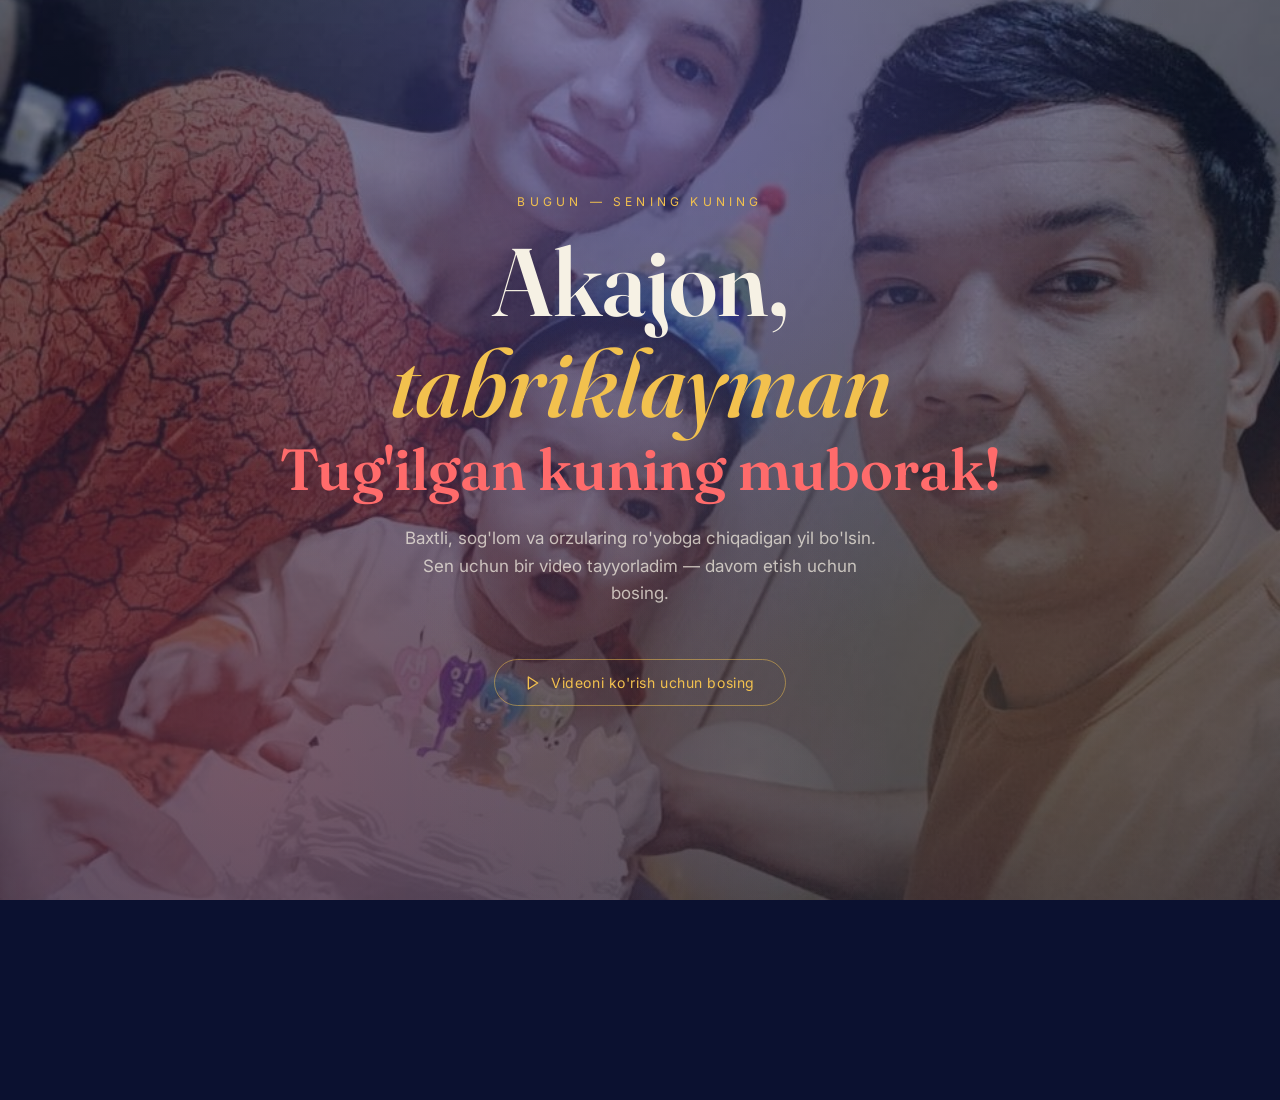
==== index.html @ 62d655b0 "Rename tabrik.html to index.html" ====
<!DOCTYPE html>
<html lang="uz">
<head>
<meta charset="UTF-8">
<meta name="viewport" content="width=device-width, initial-scale=1.0, viewport-fit=cover">
<title>Akajonga tug'ilgan kun tabrigi</title>
<link rel="preconnect" href="https://fonts.googleapis.com">
<link rel="preconnect" href="https://fonts.gstatic.com" crossorigin>
<link href="https://fonts.googleapis.com/css2?family=Fraunces:ital,opsz,wght@0,9..144,400;0,9..144,600;0,9..144,700;1,9..144,500&family=Inter:wght@400;500;600&display=swap" rel="stylesheet">
<script src="https://telegram.org/js/telegram-web-app.js"></script>
<style>
  :root{
    --midnight:#0B1130;
    --midnight-2:#141B44;
    --gold:#F2C14E;
    --coral:#FF6B6B;
    --violet:#8B7CF6;
    --cream:#F6F1E4;
  }
  *{box-sizing:border-box; margin:0; padding:0;}
  html,body{
    height:100%;
    background:var(--midnight);
    overflow:hidden;
    font-family:'Inter', sans-serif;
  }
  #stage{
    position:relative;
    width:100%;
    height:100vh;
    height:100dvh;
  }

  #bgImage{
    position:absolute;
    inset:0;
    width:100%;
    height:100%;
    object-fit:cover;
    z-index:0;
    opacity:0;
    transition:opacity 0.6s ease;
  }
  #bgImage.loaded{ opacity:1; }

  #bgOverlay{
    position:absolute;
    inset:0;
    z-index:1;
    pointer-events:none;
    background:
      radial-gradient(circle at 50% 15%, rgba(139,124,246,0.30), transparent 55%),
      radial-gradient(circle at 20% 85%, rgba(255,107,107,0.22), transparent 50%),
      radial-gradient(circle at 80% 80%, rgba(242,193,78,0.16), transparent 50%),
      linear-gradient(180deg, rgba(11,17,48,0.55), rgba(11,17,48,0.75));
    opacity:0;
    transition:opacity 0.6s ease;
  }
  #bgOverlay.loaded{ opacity:1; }

  canvas#confetti{
    position:absolute;
    inset:0;
    width:100%;
    height:100%;
    pointer-events:none;
    z-index:2;
  }

  /* ---------- GREETING SCREEN ---------- */
  #greeting{
    position:absolute;
    inset:0;
    z-index:3;
    display:flex;
    flex-direction:column;
    align-items:center;
    justify-content:center;
    text-align:center;
    padding:32px;
    cursor:pointer;
    transition:opacity 0.9s ease, transform 0.9s ease;
  }
  #greeting.leaving{
    opacity:0;
    transform:scale(1.05);
    pointer-events:none;
  }

  .eyebrow{
    font-family:'Inter', sans-serif;
    letter-spacing:0.35em;
    text-transform:uppercase;
    font-size:12px;
    color:var(--gold);
    opacity:0;
    animation:riseIn 0.8s ease forwards;
    animation-delay:0.2s;
    margin-bottom:22px;
  }

  .headline{
    font-family:'Fraunces', serif;
    font-weight:600;
    color:var(--cream);
    font-size:clamp(40px, 11vw, 96px);
    line-height:1.05;
    opacity:0;
    animation:riseIn 0.9s ease forwards;
    animation-delay:0.45s;
  }
  .headline em{
    font-style:italic;
    font-weight:500;
    color:var(--gold);
  }

  .headline .line2{
    display:block;
    color:var(--coral);
    font-size:clamp(28px, 7vw, 58px);
    margin-top:6px;
  }

  .subline{
    margin-top:26px;
    max-width:480px;
    color:rgba(246,241,228,0.72);
    font-size:clamp(14px, 2.6vw, 17px);
    line-height:1.6;
    opacity:0;
    animation:riseIn 0.9s ease forwards;
    animation-delay:0.75s;
  }

  .tap-hint{
    margin-top:52px;
    display:inline-flex;
    align-items:center;
    gap:10px;
    padding:14px 30px;
    border-radius:999px;
    border:1px solid rgba(242,193,78,0.5);
    color:var(--gold);
    font-size:14px;
    letter-spacing:0.04em;
    opacity:0;
    animation:riseIn 0.9s ease forwards, pulseGlow 2.4s ease-in-out infinite;
    animation-delay:1.05s, 1.9s;
  }
  .tap-hint svg{ width:16px; height:16px; }

  @keyframes riseIn{
    from{ opacity:0; transform:translateY(18px); }
    to{ opacity:1; transform:translateY(0); }
  }
  @keyframes pulseGlow{
    0%,100%{ box-shadow:0 0 0 0 rgba(242,193,78,0.0); }
    50%{ box-shadow:0 0 0 8px rgba(242,193,78,0.08); }
  }

  /* floating balloons */
  .balloon{
    position:absolute;
    bottom:-140px;
    width:46px;
    height:58px;
    border-radius:50% 50% 50% 50% / 58% 58% 42% 42%;
    opacity:0.85;
    animation:floatUp linear infinite;
  }
  .balloon::after{
    content:"";
    position:absolute;
    left:50%;
    top:100%;
    width:1px;
    height:60px;
    background:rgba(246,241,228,0.35);
    transform:translateX(-50%);
  }
  @keyframes floatUp{
    from{ transform:translateY(0) translateX(0) rotate(0deg); }
    to{ transform:translateY(-125vh) translateX(30px) rotate(8deg); }
  }

  /* ---------- VIDEO SCREEN ---------- */
  #videoScreen{
    position:absolute;
    inset:0;
    z-index:3;
    display:flex;
    align-items:center;
    justify-content:center;
    opacity:0;
    pointer-events:none;
    transition:opacity 0.8s ease;
    padding:80px 24px 32px;
  }
  #videoScreen.active{
    opacity:1;
    pointer-events:auto;
  }
  .video-frame{
    position:relative;
    width:100%;
    max-width:720px;
    display:flex;
    flex-direction:column;
    align-items:center;
    gap:16px;
  }
  .video-card{
    position:relative;
    width:100%;
    min-height:200px;
    border-radius:20px;
    overflow:hidden;
    background:#000;
    box-shadow:
      0 0 0 1px rgba(242,193,78,0.25),
      0 30px 70px rgba(0,0,0,0.55);
    display:flex;
    align-items:center;
    justify-content:center;
  }
  video{
    display:block;
    width:100%;
    height:auto;
    max-height:72vh;
    max-height:72dvh;
    object-fit:contain;
    background:#000;
  }
  .video-caption{
    font-family:'Fraunces', serif;
    font-style:italic;
    color:var(--gold);
    font-size:15px;
    letter-spacing:0.03em;
    opacity:0.9;
    text-align:center;
    padding:0 20px;
  }
  .missing-video{
    display:none;
    flex-direction:column;
    align-items:center;
    gap:14px;
    text-align:center;
    color:var(--cream);
    max-width:440px;
    padding:24px;
  }
  .missing-video.show{ display:flex; }
  .missing-video h2{
    font-family:'Fraunces', serif;
    font-weight:600;
    color:var(--gold);
    font-size:22px;
  }
  .missing-video code{
    background:rgba(246,241,228,0.08);
    border:1px solid rgba(246,241,228,0.15);
    padding:4px 10px;
    border-radius:6px;
    color:var(--coral);
    font-size:13px;
  }
  .missing-video p{
    font-size:14px;
    line-height:1.6;
    color:rgba(246,241,228,0.7);
  }

  .back-btn{
    position:absolute;
    top:22px;
    left:22px;
    width:40px;
    height:40px;
    border-radius:50%;
    border:1px solid rgba(246,241,228,0.25);
    background:rgba(11,17,48,0.6);
    color:var(--cream);
    display:flex;
    align-items:center;
    justify-content:center;
    cursor:pointer;
    font-size:18px;
    z-index:5;
  }
</style>
</head>
<body>

<div id="stage">
  <img id="bgImage" src="bg.jpg" alt="">
  <div id="bgOverlay"></div>
  <canvas id="confetti"></canvas>

  <!-- GREETING SCREEN -->
  <div id="greeting">
    <div class="eyebrow">Bugun — sening kuning</div>
    <h1 class="headline">
      Akajon,<br>
      <em>tabriklayman</em>
      <span class="line2">Tug'ilgan kuning muborak!</span>
    </h1>
    <p class="subline">Baxtli, sog'lom va orzularing ro'yobga chiqadigan yil bo'lsin.
      Sen uchun bir video tayyorladim — davom etish uchun bosing.</p>
    <div class="tap-hint">
      <svg viewBox="0 0 24 24" fill="none" stroke="currentColor" stroke-width="2" stroke-linecap="round" stroke-linejoin="round">
        <polygon points="5 3 19 12 5 21 5 3"></polygon>
      </svg>
      Videoni ko'rish uchun bosing
    </div>
  </div>

  <!-- VIDEO SCREEN -->
  <div id="videoScreen">
    <button class="back-btn" id="backBtn" aria-label="Orqaga">←</button>
    <div class="video-frame">
      <div class="video-caption">Akajonga — mehr bilan 🎂</div>
      <div class="video-card">
        <video id="bdayVideo" controls playsinline preload="metadata">
          <source src="video.mp4" type="video/mp4">
        </video>
        <div class="missing-video" id="missingVideo">
          <h2>Video topilmadi</h2>
          <p>Bu faylni tug'ilgan kun videosi bilan bir xil papkaga <code>video.mp4</code>
            nomi bilan joylang, so'ng sahifani qayta oching.</p>
        </div>
      </div>
    </div>
  </div>
</div>

<script>
  // ---------- Telegram Mini App setup (safe no-op outside Telegram) ----------
  (function(){
    try{
      const tg = window.Telegram && window.Telegram.WebApp;
      if(!tg) return;
      tg.ready();
      tg.expand();
      if (tg.setHeaderColor) tg.setHeaderColor('#0B1130');
      if (tg.setBackgroundColor) tg.setBackgroundColor('#0B1130');
      if (tg.disableVerticalSwipes) tg.disableVerticalSwipes();
    }catch(e){ /* not inside Telegram, ignore */ }
  })();

  // ---------- background image ----------
  (function(){
    const bgImg = document.getElementById('bgImage');
    const bgOverlay = document.getElementById('bgOverlay');
    const test = new Image();
    test.onload = function(){
      bgImg.classList.add('loaded');
      bgOverlay.classList.add('loaded');
    };
    test.onerror = function(){
      // no bg.jpg found — keep the plain midnight gradient
      bgOverlay.classList.add('loaded');
    };
    test.src = bgImg.getAttribute('src');
  })();

  // ---------- balloons ----------
  const stage = document.getElementById('stage');
  const balloonColors = ['#FF6B6B', '#F2C14E', '#8B7CF6', '#F6F1E4'];
  for (let i = 0; i < 9; i++) {
    const b = document.createElement('div');
    b.className = 'balloon';
    const color = balloonColors[i % balloonColors.length];
    b.style.background = `radial-gradient(circle at 32% 28%, ${color}, ${color}cc 60%, ${color}88)`;
    b.style.left = (Math.random() * 92) + '%';
    b.style.width = (34 + Math.random() * 26) + 'px';
    b.style.height = (46 + Math.random() * 30) + 'px';
    b.style.animationDuration = (10 + Math.random() * 9) + 's';
    b.style.animationDelay = (Math.random() * 8) + 's';
    document.getElementById('greeting').appendChild(b);
  }

  // ---------- confetti canvas ----------
  const canvas = document.getElementById('confetti');
  const ctx = canvas.getContext('2d');
  let W, H;
  function resize(){
    W = canvas.width = window.innerWidth;
    H = canvas.height = window.innerHeight;
  }
  resize();
  window.addEventListener('resize', resize);

  const confettiColors = ['#F2C14E', '#FF6B6B', '#8B7CF6', '#F6F1E4'];
  let particles = [];
  function spawnBurst(x, y, count){
    for(let i=0;i<count;i++){
      const angle = Math.random() * Math.PI * 2;
      const speed = 2 + Math.random() * 6;
      particles.push({
        x, y,
        vx: Math.cos(angle) * speed,
        vy: Math.sin(angle) * speed - 2,
        size: 4 + Math.random() * 5,
        color: confettiColors[Math.floor(Math.random()*confettiColors.length)],
        rot: Math.random() * Math.PI,
        vr: (Math.random()-0.5) * 0.3,
        life: 0,
        maxLife: 90 + Math.random() * 60
      });
    }
  }

  let ambientTimer = 0;
  function loop(){
    ctx.clearRect(0,0,W,H);

    ambientTimer++;
    if (!greetingLeft && ambientTimer % 55 === 0) {
      spawnBurst(Math.random()*W, -20, 6);
    }

    particles.forEach(p=>{
      p.vy += 0.05;
      p.x += p.vx;
      p.y += p.vy;
      p.rot += p.vr;
      p.life++;
      const alpha = Math.max(0, 1 - p.life/p.maxLife);
      ctx.save();
      ctx.translate(p.x, p.y);
      ctx.rotate(p.rot);
      ctx.globalAlpha = alpha;
      ctx.fillStyle = p.color;
      ctx.fillRect(-p.size/2, -p.size/2, p.size, p.size*0.6);
      ctx.restore();
    });
    particles = particles.filter(p => p.life < p.maxLife && p.y < H + 40);

    requestAnimationFrame(loop);
  }
  loop();

  // ---------- transition ----------
  const greeting = document.getElementById('greeting');
  const videoScreen = document.getElementById('videoScreen');
  const video = document.getElementById('bdayVideo');
  const missing = document.getElementById('missingVideo');
  const backBtn = document.getElementById('backBtn');
  let greetingLeft = false;

  function goToVideo(e){
    if (greetingLeft) return;
    greetingLeft = true;
    const rect = greeting.getBoundingClientRect();
    const cx = e && e.clientX ? e.clientX : rect.width/2;
    const cy = e && e.clientY ? e.clientY : rect.height/2;
    spawnBurst(cx, cy, 80);

    setTimeout(()=>{
      greeting.classList.add('leaving');
      videoScreen.classList.add('active');
      video.play().catch(()=>{});
    }, 380);
  }

  greeting.addEventListener('click', goToVideo);
  greeting.addEventListener('keydown', (e)=>{
    if(e.key === 'Enter' || e.key === ' ') goToVideo(e);
  });
  greeting.tabIndex = 0;

  video.addEventListener('error', ()=>{
    missing.classList.add('show');
    video.style.display = 'none';
  });

  backBtn.addEventListener('click', ()=>{
    video.pause();
    videoScreen.classList.remove('active');
    greeting.classList.remove('leaving');
    greetingLeft = false;
  });
</script>
</body>
</html>
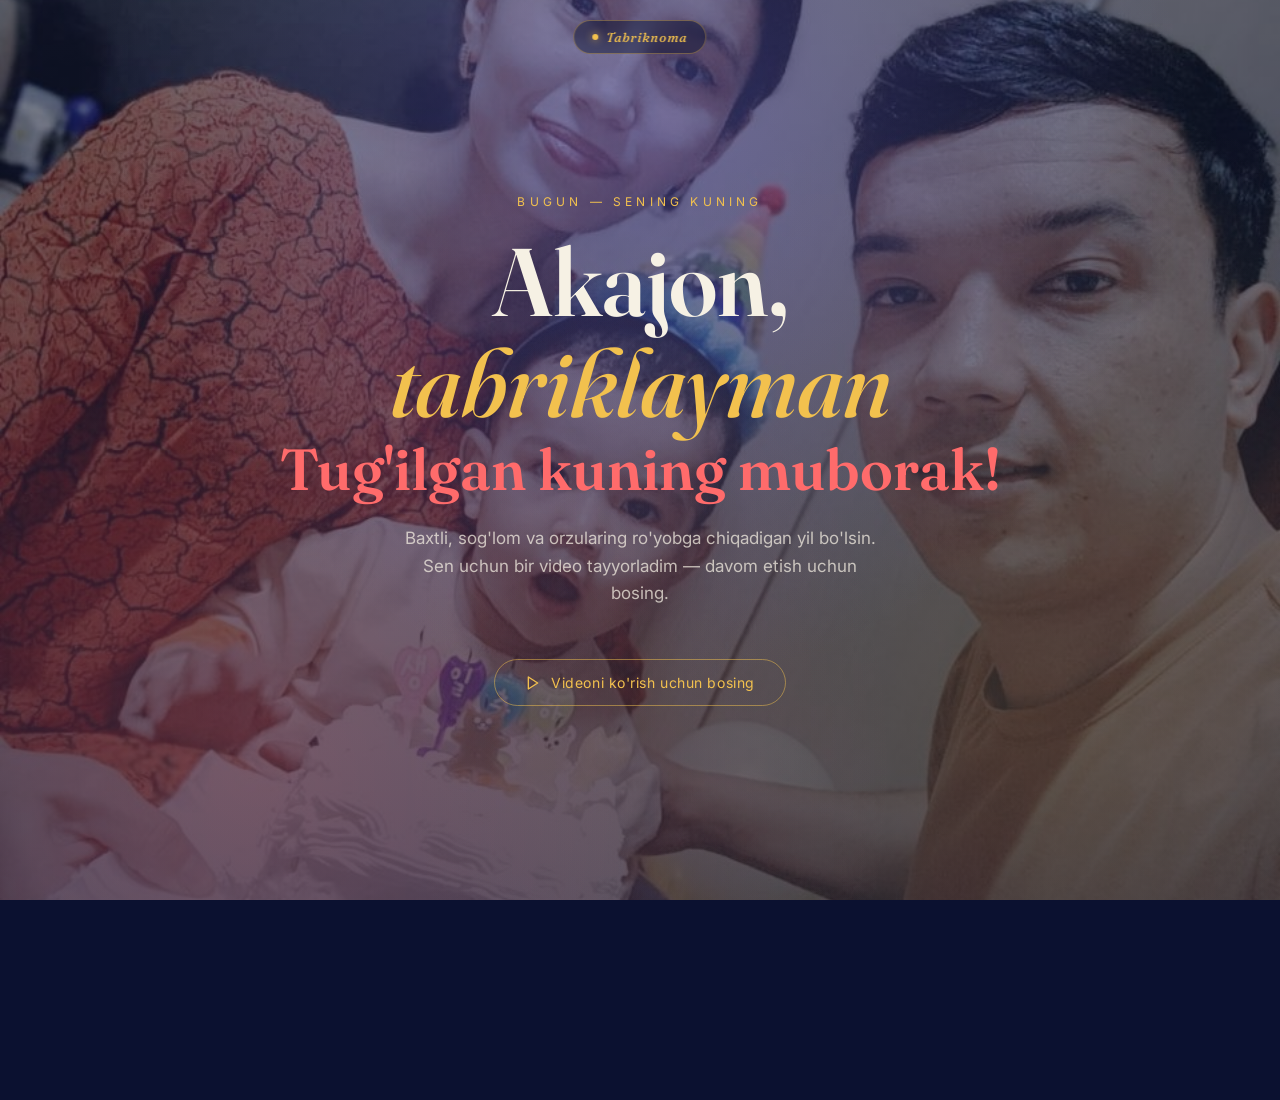
==== commit 35fa2634: "Update birthday greeting page with new content" ====
--- a/index.html
+++ b/index.html
@@ -3,7 +3,7 @@
 <head>
 <meta charset="UTF-8">
 <meta name="viewport" content="width=device-width, initial-scale=1.0, viewport-fit=cover">
-<title>Akajonga tug'ilgan kun tabrigi</title>
+<title>Tabriknoma — Akajonga tug'ilgan kun tabrigi</title>
 <link rel="preconnect" href="https://fonts.googleapis.com">
 <link rel="preconnect" href="https://fonts.gstatic.com" crossorigin>
 <link href="https://fonts.googleapis.com/css2?family=Fraunces:ital,opsz,wght@0,9..144,400;0,9..144,600;0,9..144,700;1,9..144,500&family=Inter:wght@400;500;600&display=swap" rel="stylesheet">
@@ -291,6 +291,39 @@
     font-size:18px;
     z-index:5;
   }
+
+  /* ---------- WORDMARK ---------- */
+  .wordmark{
+    position:absolute;
+    top:20px;
+    left:50%;
+    transform:translateX(-50%);
+    z-index:6;
+    display:inline-flex;
+    align-items:center;
+    gap:8px;
+    padding:8px 18px;
+    border-radius:999px;
+    border:1px solid rgba(242,193,78,0.35);
+    background:rgba(11,17,48,0.45);
+    backdrop-filter:blur(6px);
+    pointer-events:none;
+  }
+  .wordmark .dot{
+    width:6px;
+    height:6px;
+    border-radius:50%;
+    background:var(--gold);
+    box-shadow:0 0 8px rgba(242,193,78,0.8);
+  }
+  .wordmark span.label{
+    font-family:'Fraunces', serif;
+    font-style:italic;
+    font-weight:500;
+    color:var(--gold);
+    font-size:13px;
+    letter-spacing:0.08em;
+  }
 </style>
 </head>
 <body>
@@ -299,6 +332,8 @@
   <img id="bgImage" src="bg.jpg" alt="">
   <div id="bgOverlay"></div>
   <canvas id="confetti"></canvas>
+
+  <div class="wordmark"><span class="dot"></span><span class="label">Tabriknoma</span></div>
 
   <!-- GREETING SCREEN -->
   <div id="greeting">
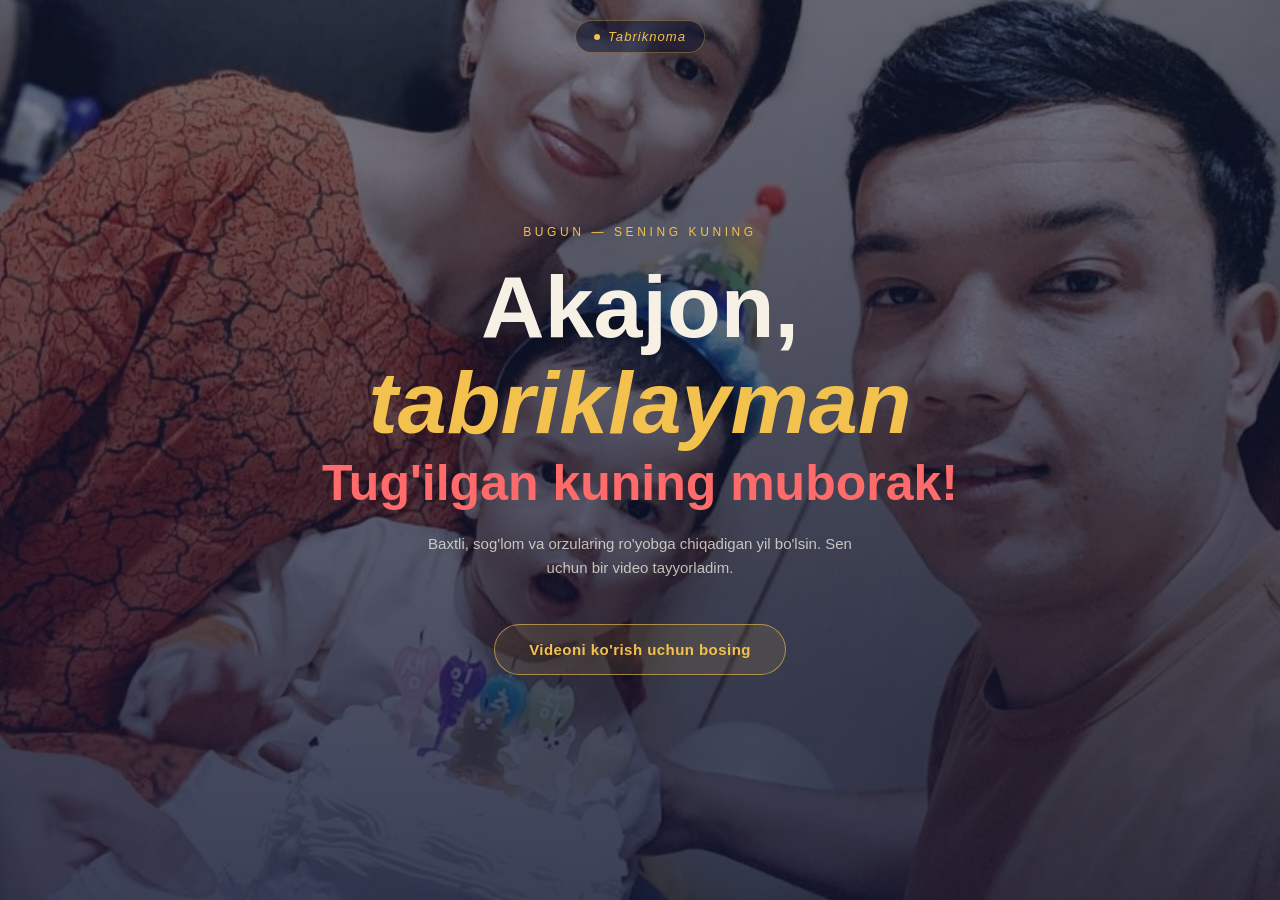
==== commit d97f37c4: "Add files via upload" ====
--- a/index.html
+++ b/index.html
@@ -1,524 +1,59 @@
-<!DOCTYPE html>
-<html lang="uz">
-<head>
-<meta charset="UTF-8">
-<meta name="viewport" content="width=device-width, initial-scale=1.0, viewport-fit=cover">
-<title>Tabriknoma — Akajonga tug'ilgan kun tabrigi</title>
-<link rel="preconnect" href="https://fonts.googleapis.com">
-<link rel="preconnect" href="https://fonts.gstatic.com" crossorigin>
-<link href="https://fonts.googleapis.com/css2?family=Fraunces:ital,opsz,wght@0,9..144,400;0,9..144,600;0,9..144,700;1,9..144,500&family=Inter:wght@400;500;600&display=swap" rel="stylesheet">
-<script src="https://telegram.org/js/telegram-web-app.js"></script>
-<style>
-  :root{
-    --midnight:#0B1130;
-    --midnight-2:#141B44;
-    --gold:#F2C14E;
-    --coral:#FF6B6B;
-    --violet:#8B7CF6;
-    --cream:#F6F1E4;
-  }
-  *{box-sizing:border-box; margin:0; padding:0;}
-  html,body{
-    height:100%;
-    background:var(--midnight);
-    overflow:hidden;
-    font-family:'Inter', sans-serif;
-  }
-  #stage{
-    position:relative;
-    width:100%;
-    height:100vh;
-    height:100dvh;
-  }
-
-  #bgImage{
-    position:absolute;
-    inset:0;
-    width:100%;
-    height:100%;
-    object-fit:cover;
-    z-index:0;
-    opacity:0;
-    transition:opacity 0.6s ease;
-  }
-  #bgImage.loaded{ opacity:1; }
-
-  #bgOverlay{
-    position:absolute;
-    inset:0;
-    z-index:1;
-    pointer-events:none;
-    background:
-      radial-gradient(circle at 50% 15%, rgba(139,124,246,0.30), transparent 55%),
-      radial-gradient(circle at 20% 85%, rgba(255,107,107,0.22), transparent 50%),
-      radial-gradient(circle at 80% 80%, rgba(242,193,78,0.16), transparent 50%),
-      linear-gradient(180deg, rgba(11,17,48,0.55), rgba(11,17,48,0.75));
-    opacity:0;
-    transition:opacity 0.6s ease;
-  }
-  #bgOverlay.loaded{ opacity:1; }
-
-  canvas#confetti{
-    position:absolute;
-    inset:0;
-    width:100%;
-    height:100%;
-    pointer-events:none;
-    z-index:2;
-  }
-
-  /* ---------- GREETING SCREEN ---------- */
-  #greeting{
-    position:absolute;
-    inset:0;
-    z-index:3;
-    display:flex;
-    flex-direction:column;
-    align-items:center;
-    justify-content:center;
-    text-align:center;
-    padding:32px;
-    cursor:pointer;
-    transition:opacity 0.9s ease, transform 0.9s ease;
-  }
-  #greeting.leaving{
-    opacity:0;
-    transform:scale(1.05);
-    pointer-events:none;
-  }
-
-  .eyebrow{
-    font-family:'Inter', sans-serif;
-    letter-spacing:0.35em;
-    text-transform:uppercase;
-    font-size:12px;
-    color:var(--gold);
-    opacity:0;
-    animation:riseIn 0.8s ease forwards;
-    animation-delay:0.2s;
-    margin-bottom:22px;
-  }
-
-  .headline{
-    font-family:'Fraunces', serif;
-    font-weight:600;
-    color:var(--cream);
-    font-size:clamp(40px, 11vw, 96px);
-    line-height:1.05;
-    opacity:0;
-    animation:riseIn 0.9s ease forwards;
-    animation-delay:0.45s;
-  }
-  .headline em{
-    font-style:italic;
-    font-weight:500;
-    color:var(--gold);
-  }
-
-  .headline .line2{
-    display:block;
-    color:var(--coral);
-    font-size:clamp(28px, 7vw, 58px);
-    margin-top:6px;
-  }
-
-  .subline{
-    margin-top:26px;
-    max-width:480px;
-    color:rgba(246,241,228,0.72);
-    font-size:clamp(14px, 2.6vw, 17px);
-    line-height:1.6;
-    opacity:0;
-    animation:riseIn 0.9s ease forwards;
-    animation-delay:0.75s;
-  }
-
-  .tap-hint{
-    margin-top:52px;
-    display:inline-flex;
-    align-items:center;
-    gap:10px;
-    padding:14px 30px;
-    border-radius:999px;
-    border:1px solid rgba(242,193,78,0.5);
-    color:var(--gold);
-    font-size:14px;
-    letter-spacing:0.04em;
-    opacity:0;
-    animation:riseIn 0.9s ease forwards, pulseGlow 2.4s ease-in-out infinite;
-    animation-delay:1.05s, 1.9s;
-  }
-  .tap-hint svg{ width:16px; height:16px; }
-
-  @keyframes riseIn{
-    from{ opacity:0; transform:translateY(18px); }
-    to{ opacity:1; transform:translateY(0); }
-  }
-  @keyframes pulseGlow{
-    0%,100%{ box-shadow:0 0 0 0 rgba(242,193,78,0.0); }
-    50%{ box-shadow:0 0 0 8px rgba(242,193,78,0.08); }
-  }
-
-  /* floating balloons */
-  .balloon{
-    position:absolute;
-    bottom:-140px;
-    width:46px;
-    height:58px;
-    border-radius:50% 50% 50% 50% / 58% 58% 42% 42%;
-    opacity:0.85;
-    animation:floatUp linear infinite;
-  }
-  .balloon::after{
-    content:"";
-    position:absolute;
-    left:50%;
-    top:100%;
-    width:1px;
-    height:60px;
-    background:rgba(246,241,228,0.35);
-    transform:translateX(-50%);
-  }
-  @keyframes floatUp{
-    from{ transform:translateY(0) translateX(0) rotate(0deg); }
-    to{ transform:translateY(-125vh) translateX(30px) rotate(8deg); }
-  }
-
-  /* ---------- VIDEO SCREEN ---------- */
-  #videoScreen{
-    position:absolute;
-    inset:0;
-    z-index:3;
-    display:flex;
-    align-items:center;
-    justify-content:center;
-    opacity:0;
-    pointer-events:none;
-    transition:opacity 0.8s ease;
-    padding:80px 24px 32px;
-  }
-  #videoScreen.active{
-    opacity:1;
-    pointer-events:auto;
-  }
-  .video-frame{
-    position:relative;
-    width:100%;
-    max-width:720px;
-    display:flex;
-    flex-direction:column;
-    align-items:center;
-    gap:16px;
-  }
-  .video-card{
-    position:relative;
-    width:100%;
-    min-height:200px;
-    border-radius:20px;
-    overflow:hidden;
-    background:#000;
-    box-shadow:
-      0 0 0 1px rgba(242,193,78,0.25),
-      0 30px 70px rgba(0,0,0,0.55);
-    display:flex;
-    align-items:center;
-    justify-content:center;
-  }
-  video{
-    display:block;
-    width:100%;
-    height:auto;
-    max-height:72vh;
-    max-height:72dvh;
-    object-fit:contain;
-    background:#000;
-  }
-  .video-caption{
-    font-family:'Fraunces', serif;
-    font-style:italic;
-    color:var(--gold);
-    font-size:15px;
-    letter-spacing:0.03em;
-    opacity:0.9;
-    text-align:center;
-    padding:0 20px;
-  }
-  .missing-video{
-    display:none;
-    flex-direction:column;
-    align-items:center;
-    gap:14px;
-    text-align:center;
-    color:var(--cream);
-    max-width:440px;
-    padding:24px;
-  }
-  .missing-video.show{ display:flex; }
-  .missing-video h2{
-    font-family:'Fraunces', serif;
-    font-weight:600;
-    color:var(--gold);
-    font-size:22px;
-  }
-  .missing-video code{
-    background:rgba(246,241,228,0.08);
-    border:1px solid rgba(246,241,228,0.15);
-    padding:4px 10px;
-    border-radius:6px;
-    color:var(--coral);
-    font-size:13px;
-  }
-  .missing-video p{
-    font-size:14px;
-    line-height:1.6;
-    color:rgba(246,241,228,0.7);
-  }
-
-  .back-btn{
-    position:absolute;
-    top:22px;
-    left:22px;
-    width:40px;
-    height:40px;
-    border-radius:50%;
-    border:1px solid rgba(246,241,228,0.25);
-    background:rgba(11,17,48,0.6);
-    color:var(--cream);
-    display:flex;
-    align-items:center;
-    justify-content:center;
-    cursor:pointer;
-    font-size:18px;
-    z-index:5;
-  }
-
-  /* ---------- WORDMARK ---------- */
-  .wordmark{
-    position:absolute;
-    top:20px;
-    left:50%;
-    transform:translateX(-50%);
-    z-index:6;
-    display:inline-flex;
-    align-items:center;
-    gap:8px;
-    padding:8px 18px;
-    border-radius:999px;
-    border:1px solid rgba(242,193,78,0.35);
-    background:rgba(11,17,48,0.45);
-    backdrop-filter:blur(6px);
-    pointer-events:none;
-  }
-  .wordmark .dot{
-    width:6px;
-    height:6px;
-    border-radius:50%;
-    background:var(--gold);
-    box-shadow:0 0 8px rgba(242,193,78,0.8);
-  }
-  .wordmark span.label{
-    font-family:'Fraunces', serif;
-    font-style:italic;
-    font-weight:500;
-    color:var(--gold);
-    font-size:13px;
-    letter-spacing:0.08em;
-  }
-</style>
-</head>
-<body>
-
-<div id="stage">
-  <img id="bgImage" src="bg.jpg" alt="">
-  <div id="bgOverlay"></div>
-  <canvas id="confetti"></canvas>
-
-  <div class="wordmark"><span class="dot"></span><span class="label">Tabriknoma</span></div>
-
-  <!-- GREETING SCREEN -->
-  <div id="greeting">
-    <div class="eyebrow">Bugun — sening kuning</div>
-    <h1 class="headline">
-      Akajon,<br>
-      <em>tabriklayman</em>
-      <span class="line2">Tug'ilgan kuning muborak!</span>
-    </h1>
-    <p class="subline">Baxtli, sog'lom va orzularing ro'yobga chiqadigan yil bo'lsin.
-      Sen uchun bir video tayyorladim — davom etish uchun bosing.</p>
-    <div class="tap-hint">
-      <svg viewBox="0 0 24 24" fill="none" stroke="currentColor" stroke-width="2" stroke-linecap="round" stroke-linejoin="round">
-        <polygon points="5 3 19 12 5 21 5 3"></polygon>
-      </svg>
-      Videoni ko'rish uchun bosing
-    </div>
-  </div>
-
-  <!-- VIDEO SCREEN -->
-  <div id="videoScreen">
-    <button class="back-btn" id="backBtn" aria-label="Orqaga">←</button>
-    <div class="video-frame">
-      <div class="video-caption">Akajonga — mehr bilan 🎂</div>
-      <div class="video-card">
-        <video id="bdayVideo" controls playsinline preload="metadata">
-          <source src="video.mp4" type="video/mp4">
-        </video>
-        <div class="missing-video" id="missingVideo">
-          <h2>Video topilmadi</h2>
-          <p>Bu faylni tug'ilgan kun videosi bilan bir xil papkaga <code>video.mp4</code>
-            nomi bilan joylang, so'ng sahifani qayta oching.</p>
-        </div>
-      </div>
-    </div>
-  </div>
-</div>
-
-<script>
-  // ---------- Telegram Mini App setup (safe no-op outside Telegram) ----------
-  (function(){
-    try{
-      const tg = window.Telegram && window.Telegram.WebApp;
-      if(!tg) return;
-      tg.ready();
-      tg.expand();
-      if (tg.setHeaderColor) tg.setHeaderColor('#0B1130');
-      if (tg.setBackgroundColor) tg.setBackgroundColor('#0B1130');
-      if (tg.disableVerticalSwipes) tg.disableVerticalSwipes();
-    }catch(e){ /* not inside Telegram, ignore */ }
-  })();
-
-  // ---------- background image ----------
-  (function(){
-    const bgImg = document.getElementById('bgImage');
-    const bgOverlay = document.getElementById('bgOverlay');
-    const test = new Image();
-    test.onload = function(){
-      bgImg.classList.add('loaded');
-      bgOverlay.classList.add('loaded');
-    };
-    test.onerror = function(){
-      // no bg.jpg found — keep the plain midnight gradient
-      bgOverlay.classList.add('loaded');
-    };
-    test.src = bgImg.getAttribute('src');
-  })();
-
-  // ---------- balloons ----------
-  const stage = document.getElementById('stage');
-  const balloonColors = ['#FF6B6B', '#F2C14E', '#8B7CF6', '#F6F1E4'];
-  for (let i = 0; i < 9; i++) {
-    const b = document.createElement('div');
-    b.className = 'balloon';
-    const color = balloonColors[i % balloonColors.length];
-    b.style.background = `radial-gradient(circle at 32% 28%, ${color}, ${color}cc 60%, ${color}88)`;
-    b.style.left = (Math.random() * 92) + '%';
-    b.style.width = (34 + Math.random() * 26) + 'px';
-    b.style.height = (46 + Math.random() * 30) + 'px';
-    b.style.animationDuration = (10 + Math.random() * 9) + 's';
-    b.style.animationDelay = (Math.random() * 8) + 's';
-    document.getElementById('greeting').appendChild(b);
-  }
-
-  // ---------- confetti canvas ----------
-  const canvas = document.getElementById('confetti');
-  const ctx = canvas.getContext('2d');
-  let W, H;
-  function resize(){
-    W = canvas.width = window.innerWidth;
-    H = canvas.height = window.innerHeight;
-  }
-  resize();
-  window.addEventListener('resize', resize);
-
-  const confettiColors = ['#F2C14E', '#FF6B6B', '#8B7CF6', '#F6F1E4'];
-  let particles = [];
-  function spawnBurst(x, y, count){
-    for(let i=0;i<count;i++){
-      const angle = Math.random() * Math.PI * 2;
-      const speed = 2 + Math.random() * 6;
-      particles.push({
-        x, y,
-        vx: Math.cos(angle) * speed,
-        vy: Math.sin(angle) * speed - 2,
-        size: 4 + Math.random() * 5,
-        color: confettiColors[Math.floor(Math.random()*confettiColors.length)],
-        rot: Math.random() * Math.PI,
-        vr: (Math.random()-0.5) * 0.3,
-        life: 0,
-        maxLife: 90 + Math.random() * 60
-      });
-    }
-  }
-
-  let ambientTimer = 0;
-  function loop(){
-    ctx.clearRect(0,0,W,H);
-
-    ambientTimer++;
-    if (!greetingLeft && ambientTimer % 55 === 0) {
-      spawnBurst(Math.random()*W, -20, 6);
-    }
-
-    particles.forEach(p=>{
-      p.vy += 0.05;
-      p.x += p.vx;
-      p.y += p.vy;
-      p.rot += p.vr;
-      p.life++;
-      const alpha = Math.max(0, 1 - p.life/p.maxLife);
-      ctx.save();
-      ctx.translate(p.x, p.y);
-      ctx.rotate(p.rot);
-      ctx.globalAlpha = alpha;
-      ctx.fillStyle = p.color;
-      ctx.fillRect(-p.size/2, -p.size/2, p.size, p.size*0.6);
-      ctx.restore();
-    });
-    particles = particles.filter(p => p.life < p.maxLife && p.y < H + 40);
-
-    requestAnimationFrame(loop);
-  }
-  loop();
-
-  // ---------- transition ----------
-  const greeting = document.getElementById('greeting');
-  const videoScreen = document.getElementById('videoScreen');
-  const video = document.getElementById('bdayVideo');
-  const missing = document.getElementById('missingVideo');
-  const backBtn = document.getElementById('backBtn');
-  let greetingLeft = false;
-
-  function goToVideo(e){
-    if (greetingLeft) return;
-    greetingLeft = true;
-    const rect = greeting.getBoundingClientRect();
-    const cx = e && e.clientX ? e.clientX : rect.width/2;
-    const cy = e && e.clientY ? e.clientY : rect.height/2;
-    spawnBurst(cx, cy, 80);
-
-    setTimeout(()=>{
-      greeting.classList.add('leaving');
-      videoScreen.classList.add('active');
-      video.play().catch(()=>{});
-    }, 380);
-  }
-
-  greeting.addEventListener('click', goToVideo);
-  greeting.addEventListener('keydown', (e)=>{
-    if(e.key === 'Enter' || e.key === ' ') goToVideo(e);
-  });
-  greeting.tabIndex = 0;
-
-  video.addEventListener('error', ()=>{
-    missing.classList.add('show');
-    video.style.display = 'none';
-  });
-
-  backBtn.addEventListener('click', ()=>{
-    video.pause();
-    videoScreen.classList.remove('active');
-    greeting.classList.remove('leaving');
-    greetingLeft = false;
-  });
-</script>
-</body>
-</html>
+<!DOCTYPE html>
+<html lang="uz">
+<head>
+<meta charset="UTF-8">
+<meta name="viewport" content="width=device-width, initial-scale=1.0, maximum-scale=1.0, user-scalable=no, viewport-fit=cover">
+<title>Tabriknoma — Akajonga tug'ilgan kun tabrigi</title>
+<link rel="stylesheet" href="style.css">
+</head>
+<body>
+
+<div id="stage">
+
+  <div class="wordmark"><span class="dot"></span><span>Tabriknoma</span></div>
+
+  <div class="balloon b1"></div>
+  <div class="balloon b2"></div>
+  <div class="balloon b3"></div>
+  <div class="balloon b4"></div>
+  <div class="balloon b5"></div>
+
+  <!-- GREETING SCREEN -->
+  <section id="greeting" class="screen">
+    <p class="eyebrow">Bugun — sening kuning</p>
+    <h1 class="headline">
+      Akajon,<br>
+      <em>tabriklayman</em>
+      <span class="line2">Tug'ilgan kuning muborak!</span>
+    </h1>
+    <p class="subline">Baxtli, sog'lom va orzularing ro'yobga chiqadigan yil bo'lsin.
+      Sen uchun bir video tayyorladim.</p>
+
+    <button type="button" id="tap-btn" class="tap-hint">
+      Videoni ko'rish uchun bosing
+    </button>
+  </section>
+
+  <!-- VIDEO SCREEN -->
+  <section id="video-screen" class="screen">
+    <button type="button" id="back-btn" aria-label="Orqaga">←</button>
+    <div class="video-frame">
+      <p class="video-caption">Akajonga — mehr bilan 🎂</p>
+      <div class="video-card">
+        <video id="bday-video" controls playsinline preload="metadata">
+          <source src="video.mp4" type="video/mp4">
+        </video>
+        <div id="missing-video" class="missing-video">
+          <h2>Video topilmadi</h2>
+          <p>Bu faylni tug'ilgan kun videosi bilan bir xil papkaga
+            <code>video.mp4</code> nomi bilan joylang, so'ng sahifani qayta oching.</p>
+        </div>
+      </div>
+    </div>
+  </section>
+
+</div>
+
+<script src="script.js"></script>
+</body>
+</html>
--- a/style.css
+++ b/style.css
@@ -0,0 +1,250 @@
+:root{
+  --midnight:#0B1130;
+  --gold:#F2C14E;
+  --coral:#FF6B6B;
+  --violet:#8B7CF6;
+  --cream:#F6F1E4;
+}
+
+*{
+  box-sizing:border-box;
+  margin:0;
+  padding:0;
+}
+
+html, body{
+  height:100%;
+  background:var(--midnight);
+  overflow:hidden;
+  font-family:Arial, Helvetica, sans-serif;
+}
+
+#stage{
+  position:relative;
+  width:100%;
+  height:100vh;
+  overflow:hidden;
+
+  /* Put your own photo next to this file, named bg.jpg — it becomes the
+     background automatically. If bg.jpg is missing, the plain color/gradient
+     below is used instead, so nothing breaks. */
+  background-image:
+    linear-gradient(180deg, rgba(11,17,48,0.55), rgba(11,17,48,0.8)),
+    url('bg.jpg');
+  background-size:cover;
+  background-position:center;
+  background-color:var(--midnight);
+}
+
+/* ---------- wordmark ---------- */
+.wordmark{
+  position:absolute;
+  top:20px;
+  left:50%;
+  transform:translateX(-50%);
+  z-index:6;
+  display:flex;
+  align-items:center;
+  gap:8px;
+  padding:8px 18px;
+  border-radius:999px;
+  border:1px solid rgba(242,193,78,0.35);
+  background:rgba(11,17,48,0.55);
+  pointer-events:none;
+}
+.wordmark .dot{
+  width:6px;
+  height:6px;
+  border-radius:50%;
+  background:var(--gold);
+}
+.wordmark span:last-child{
+  font-style:italic;
+  color:var(--gold);
+  font-size:13px;
+  letter-spacing:0.08em;
+}
+
+/* ---------- balloons (pure CSS, decorative only) ---------- */
+.balloon{
+  position:absolute;
+  bottom:-140px;
+  width:40px;
+  height:52px;
+  border-radius:50% 50% 50% 50% / 58% 58% 42% 42%;
+  opacity:0.85;
+  pointer-events:none;
+  z-index:1;
+  animation:floatUp 13s linear infinite;
+}
+.b1{ left:8%;  background:var(--coral);  animation-delay:0s;  }
+.b2{ left:24%; background:var(--gold);   animation-delay:2.4s; width:32px; height:42px; }
+.b3{ left:52%; background:var(--violet); animation-delay:5s;  }
+.b4{ left:70%; background:var(--cream);  animation-delay:1.2s; width:36px; height:46px; }
+.b5{ left:88%; background:var(--gold);   animation-delay:7s;  }
+
+@keyframes floatUp{
+  from{ transform:translateY(0); }
+  to{ transform:translateY(-120vh); }
+}
+
+/* ---------- shared screen layout ---------- */
+.screen{
+  position:absolute;
+  inset:0;
+  display:flex;
+  align-items:center;
+  justify-content:center;
+  z-index:3;
+}
+
+/* ---------- greeting screen ---------- */
+#greeting{
+  flex-direction:column;
+  text-align:center;
+  padding:32px;
+}
+
+.eyebrow{
+  font-size:12px;
+  letter-spacing:0.3em;
+  text-transform:uppercase;
+  color:var(--gold);
+  margin-bottom:20px;
+}
+
+.headline{
+  font-weight:700;
+  color:var(--cream);
+  font-size:clamp(38px, 10vw, 88px);
+  line-height:1.08;
+}
+.headline em{
+  font-style:italic;
+  font-weight:600;
+  color:var(--gold);
+}
+.headline .line2{
+  display:block;
+  color:var(--coral);
+  font-size:clamp(24px, 6vw, 50px);
+  margin-top:6px;
+}
+
+.subline{
+  margin-top:22px;
+  max-width:460px;
+  color:rgba(246,241,228,0.75);
+  font-size:15px;
+  line-height:1.6;
+}
+
+.tap-hint{
+  margin-top:44px;
+  padding:16px 34px;
+  border-radius:999px;
+  border:1px solid rgba(242,193,78,0.6);
+  background:rgba(242,193,78,0.1);
+  color:var(--gold);
+  font-size:15px;
+  font-weight:bold;
+  letter-spacing:0.03em;
+  cursor:pointer;
+}
+.tap-hint:active{
+  background:rgba(242,193,78,0.25);
+}
+
+/* ---------- video screen ---------- */
+#video-screen{
+  flex-direction:column;
+  gap:16px;
+  padding:80px 20px 30px;
+  opacity:0;
+  pointer-events:none;
+}
+
+#back-btn{
+  position:absolute;
+  top:20px;
+  left:20px;
+  width:40px;
+  height:40px;
+  border-radius:50%;
+  border:1px solid rgba(246,241,228,0.3);
+  background:rgba(11,17,48,0.6);
+  color:var(--cream);
+  font-size:18px;
+  cursor:pointer;
+  z-index:5;
+}
+
+.video-frame{
+  width:100%;
+  max-width:680px;
+  display:flex;
+  flex-direction:column;
+  align-items:center;
+  gap:14px;
+}
+
+.video-caption{
+  color:var(--gold);
+  font-style:italic;
+  font-size:14px;
+}
+
+.video-card{
+  position:relative;
+  width:100%;
+  min-height:180px;
+  border-radius:18px;
+  overflow:hidden;
+  background:#000;
+  box-shadow:0 20px 60px rgba(0,0,0,0.5);
+  display:flex;
+  align-items:center;
+  justify-content:center;
+}
+
+#bday-video{
+  display:block;
+  width:100%;
+  height:auto;
+  max-height:70vh;
+}
+
+.missing-video{
+  display:none;
+  flex-direction:column;
+  align-items:center;
+  gap:12px;
+  text-align:center;
+  color:var(--cream);
+  padding:24px;
+}
+.missing-video.show{ display:flex; }
+.missing-video h2{
+  color:var(--gold);
+  font-size:20px;
+}
+.missing-video code{
+  background:rgba(246,241,228,0.1);
+  padding:3px 8px;
+  border-radius:6px;
+  color:var(--coral);
+}
+.missing-video p{
+  font-size:13px;
+  line-height:1.5;
+  color:rgba(246,241,228,0.7);
+}
+
+/* ---------- state classes toggled by script.js ---------- */
+.is-hidden{
+  display:none !important;
+}
+.is-visible{
+  opacity:1 !important;
+  pointer-events:auto !important;
+}
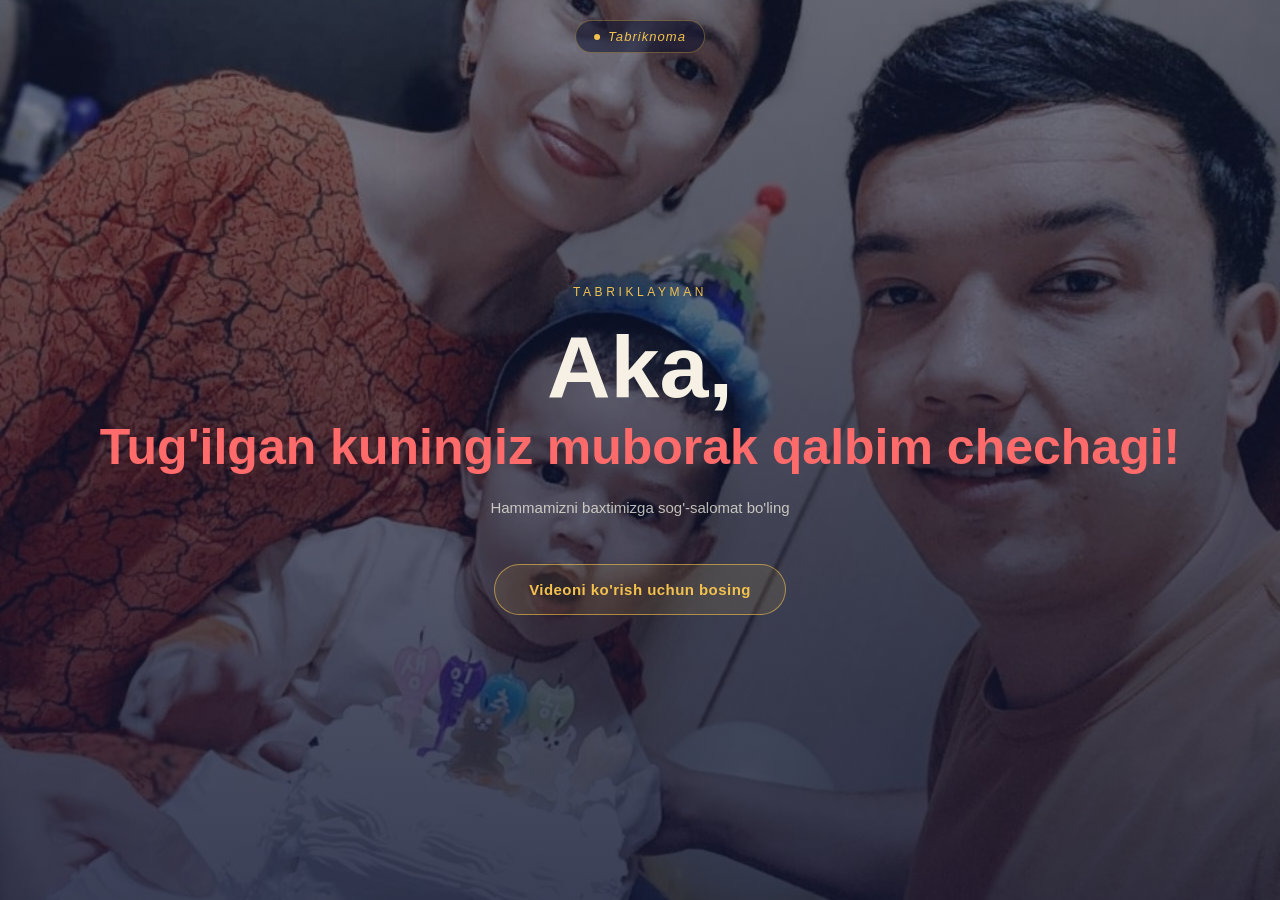
==== commit 25d31289: "Update birthday greeting text in index.html" ====
--- a/index.html
+++ b/index.html
@@ -3,7 +3,7 @@
 <head>
 <meta charset="UTF-8">
 <meta name="viewport" content="width=device-width, initial-scale=1.0, maximum-scale=1.0, user-scalable=no, viewport-fit=cover">
-<title>Tabriknoma — Akajonga tug'ilgan kun tabrigi</title>
+<title>Otamni o'gli uchun tabrik</title>
 <link rel="stylesheet" href="style.css">
 </head>
 <body>
@@ -20,14 +20,13 @@
 
   <!-- GREETING SCREEN -->
   <section id="greeting" class="screen">
-    <p class="eyebrow">Bugun — sening kuning</p>
+    <p class="eyebrow">Tabriklayman</p>
     <h1 class="headline">
-      Akajon,<br>
-      <em>tabriklayman</em>
-      <span class="line2">Tug'ilgan kuning muborak!</span>
+      Aka,<br>
+      <em></em>
+      <span class="line2">Tug'ilgan kuningiz muborak qalbim chechagi!</span>
     </h1>
-    <p class="subline">Baxtli, sog'lom va orzularing ro'yobga chiqadigan yil bo'lsin.
-      Sen uchun bir video tayyorladim.</p>
+    <p class="subline">Hammamizni baxtimizga sog'-salomat bo'ling</p>
 
     <button type="button" id="tap-btn" class="tap-hint">
       Videoni ko'rish uchun bosing
